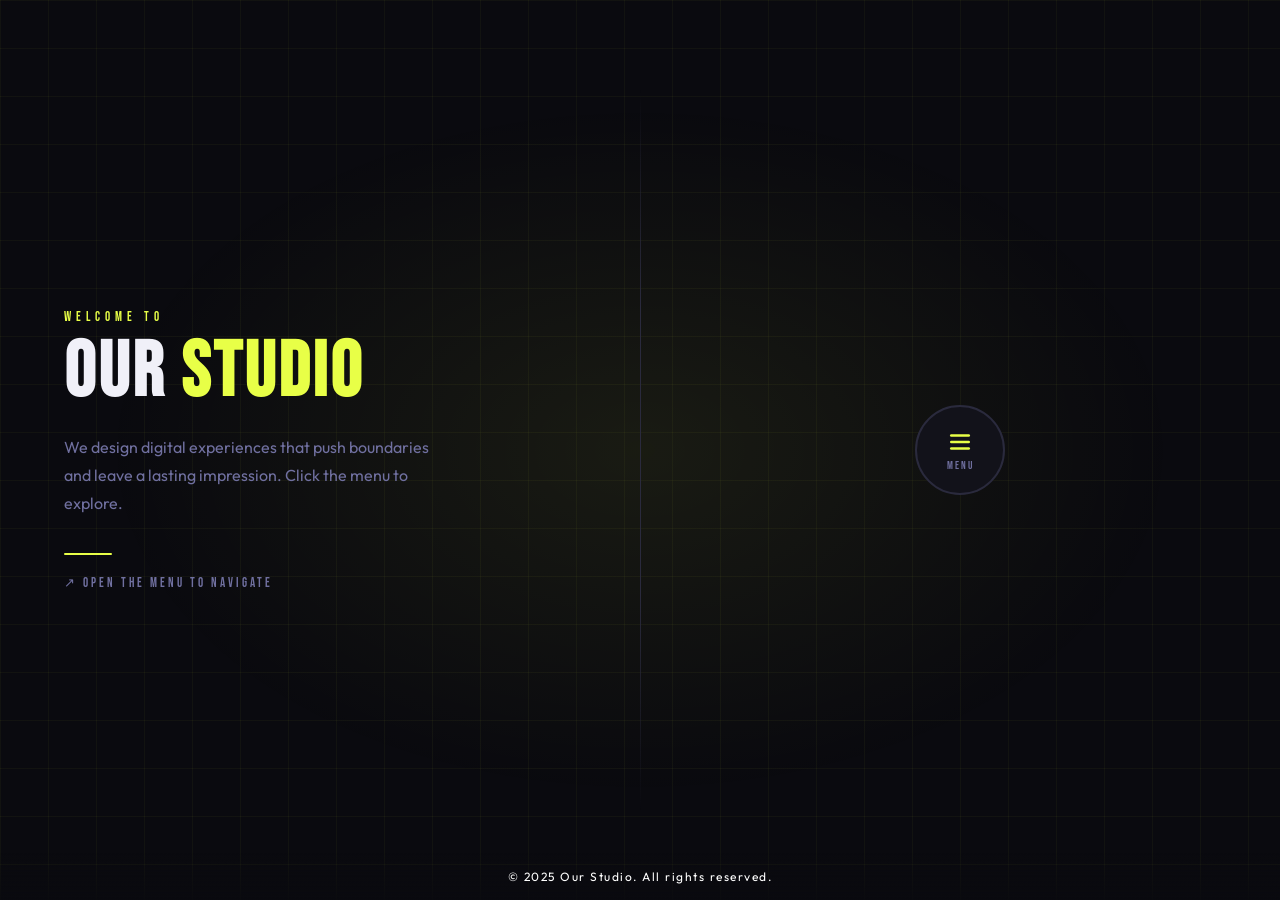
==== index.html @ 95d0605f "Add files via upload" ====
<!doctype html>
<html lang="en">
  <head>
    <meta charset="UTF-8" />
    <meta name="viewport" content="width=device-width, initial-scale=1.0" />
    <title>Radial Menu</title>
    <link rel="preconnect" href="https://fonts.googleapis.com" />
    <link rel="preconnect" href="https://fonts.gstatic.com" crossorigin />
    <link
      href="https://fonts.googleapis.com/css2?family=Bebas+Neue&family=Outfit:wght@300;400;600&display=swap"
      rel="stylesheet"
    />
    <link rel="stylesheet" href="styles/style.css" />
  </head>
  <body>
    <div class="bg-grid"></div>
    <div class="bg-glow"></div>

    <div class="layout">
      <!-- LEFT COLUMN: welcome text -->
      <div class="col-welcome">
        <p class="welcome-eyebrow">Welcome to</p>
        <h1 class="welcome-title">Our <span>Studio</span></h1>
        <p class="welcome-sub">
          We design digital experiences that push boundaries and leave a lasting
          impression. Click the menu to explore.
        </p>
        <div class="welcome-divider"></div>
        <p class="welcome-hint">↗ Open the menu to navigate</p>
      </div>

      <!-- RIGHT COLUMN: radial menu -->
      <div class="col-menu">
        <main class="scene">
          <svg class="connector-svg" id="connectorSvg" aria-hidden="true"></svg>

          <div class="menu-wrapper" id="menuWrapper">
            <button class="nav-btn" data-label="Home" data-index="0" id="btn-0">
              <span class="nav-icon">⌂</span>
              <span class="nav-label">Home</span>
            </button>
            <button
              class="nav-btn"
              data-label="About"
              data-index="1"
              id="btn-1"
            >
              <span class="nav-icon">◈</span>
              <span class="nav-label">About</span>
            </button>
            <button
              class="nav-btn"
              data-label="Contact"
              data-index="2"
              id="btn-2"
            >
              <span class="nav-icon">✉</span>
              <span class="nav-label">Contact</span>
            </button>
            <button
              class="nav-btn"
              data-label="Services"
              data-index="3"
              id="btn-3"
            >
              <span class="nav-icon">◎</span>
              <span class="nav-label">Services</span>
            </button>
            <button
              class="nav-btn"
              data-label="Products"
              data-index="4"
              id="btn-4"
            >
              <span class="nav-icon">▣</span>
              <span class="nav-label">Products</span>
            </button>

            <button
              class="center-btn"
              id="centerBtn"
              aria-label="Toggle menu"
              aria-expanded="false"
            >
              <span class="center-ring"></span>
              <span class="center-ring ring-2"></span>
              <span class="center-icon" id="centerIcon">
                <svg
                  viewBox="0 0 24 24"
                  fill="none"
                  stroke="currentColor"
                  stroke-width="2.5"
                  stroke-linecap="round"
                >
                  <line x1="4" y1="6" x2="20" y2="6" class="bar bar1" />
                  <line x1="4" y1="12" x2="20" y2="12" class="bar bar2" />
                  <line x1="4" y1="18" x2="20" y2="18" class="bar bar3" />
                </svg>
              </span>
              <span class="center-label">MENU</span>
            </button>
          </div>
        </main>
      </div>
    </div>

    <footer class="site-footer">
      <p>&copy; 2025 Our Studio. All rights reserved.</p>
    </footer>

    <script src="script/script.js"></script>
  </body>
</html>
---- styles/style.css ----
/* ── Reset & Base ─────────────────────────────────────── */
*,
*::before,
*::after {
  box-sizing: border-box;
  margin: 0;
  padding: 0;
}

:root {
  --bg: #0a0a0f;
  --surface: #12121a;
  --border: #2a2a3d;
  --accent: #e8ff47;
  --accent-dim: #b8cc30;
  --text: #f0f0f8;
  --text-muted: #7070a0;
  --center-size: 90px;
  --nav-size: 80px;
  --radius: 185px;
  --line-color: rgba(232, 255, 71, 0.35);
  --duration: 0.55s;
  --ease: cubic-bezier(0.34, 1.56, 0.64, 1);
}

html,
body {
  width: 100%;
  height: 100%;
  overflow: hidden;
  background: var(--bg);
  color: var(--text);
  font-family: "Outfit", sans-serif;
}

/* ── Background ───────────────────────────────────────── */
.bg-grid {
  position: fixed;
  inset: 0;
  background-image:
    linear-gradient(rgba(232, 255, 71, 0.04) 1px, transparent 1px),
    linear-gradient(90deg, rgba(232, 255, 71, 0.04) 1px, transparent 1px);
  background-size: 48px 48px;
  pointer-events: none;
}

.bg-glow {
  position: fixed;
  inset: 0;
  background: radial-gradient(
    ellipse 60% 55% at 50% 50%,
    rgba(232, 255, 71, 0.07) 0%,
    transparent 70%
  );
  pointer-events: none;
}

/* ── Scene ────────────────────────────────────────────── */
.scene {
  display: flex;
  align-items: center;
  justify-content: center;
  width: 100%;
  height: 100%;
  position: relative;
  overflow: visible;
}

/* ── SVG connector layer ──────────────────────────────── */
.connector-svg {
  position: absolute;
  inset: 0;
  width: 100%;
  height: 100%;
  pointer-events: none;
  overflow: visible;
}

.connector-line {
  stroke: var(--line-color);
  stroke-width: 1.5;
  stroke-dasharray: 6 4;
  fill: none;
  opacity: 0;
  transition:
    opacity 0.3s ease,
    stroke-dashoffset 0.6s ease;
  animation: none;
}

.connector-line.visible {
  opacity: 1;
  animation: dash-march 1.2s linear infinite;
}

@keyframes dash-march {
  to {
    stroke-dashoffset: -20;
  }
}

/* ── Menu Wrapper ─────────────────────────────────────── */
.menu-wrapper {
  position: relative;
  width: var(--center-size);
  height: var(--center-size);
}

/* ── Center Button ────────────────────────────────────── */
.center-btn {
  position: relative;
  width: var(--center-size);
  height: var(--center-size);
  border-radius: 50%;
  border: 2px solid var(--border);
  background: var(--surface);
  cursor: pointer;
  display: flex;
  flex-direction: column;
  align-items: center;
  justify-content: center;
  gap: 4px;
  color: var(--text);
  transition:
    border-color 0.3s,
    box-shadow 0.3s,
    transform 0.2s;
  z-index: 10;
  overflow: hidden;
}

.center-btn:hover {
  border-color: var(--accent);
  box-shadow:
    0 0 24px rgba(232, 255, 71, 0.25),
    0 0 60px rgba(232, 255, 71, 0.1);
  transform: scale(1.06);
}

.center-btn.active {
  border-color: var(--accent);
  box-shadow:
    0 0 32px rgba(232, 255, 71, 0.4),
    0 0 80px rgba(232, 255, 71, 0.15);
  background: #1a1a24;
}

.center-ring {
  position: absolute;
  inset: -8px;
  border-radius: 50%;
  border: 1px solid rgba(232, 255, 71, 0.15);
  pointer-events: none;
  transition: opacity 0.3s;
}

.center-ring.ring-2 {
  inset: -18px;
  border-color: rgba(232, 255, 71, 0.07);
}

.center-btn.active .center-ring {
  opacity: 1;
  animation: pulse-ring 2s ease-out infinite;
}
.center-btn.active .center-ring.ring-2 {
  animation: pulse-ring 2s ease-out 0.4s infinite;
}

@keyframes pulse-ring {
  0% {
    transform: scale(1);
    opacity: 1;
  }
  70% {
    transform: scale(1.18);
    opacity: 0;
  }
  100% {
    transform: scale(1.18);
    opacity: 0;
  }
}

.center-icon {
  width: 26px;
  height: 26px;
  color: var(--accent);
}

.center-icon svg {
  width: 100%;
  height: 100%;
}

.center-label {
  font-family: "Bebas Neue", sans-serif;
  font-size: 11px;
  letter-spacing: 2px;
  color: var(--text-muted);
  transition: color 0.3s;
}

.center-btn.active .center-label,
.center-btn:hover .center-label {
  color: var(--accent);
}

/* Hamburger → X animation */
.bar {
  transition:
    transform 0.35s ease,
    opacity 0.25s ease;
  transform-origin: 12px 12px;
}

.center-btn.active .bar1 {
  transform: rotate(45deg) translate(0px, 0px);
}
.center-btn.active .bar2 {
  opacity: 0;
  transform: scaleX(0);
}
.center-btn.active .bar3 {
  transform: rotate(-45deg) translate(0px, 0px);
}

/* ── Nav Buttons ──────────────────────────────────────── */
.nav-btn {
  position: absolute;
  top: 50%;
  left: 50%;
  width: var(--nav-size);
  height: var(--nav-size);
  border-radius: 50%;
  border: 1.5px solid var(--border);
  background: var(--surface);
  cursor: pointer;
  display: flex;
  flex-direction: column;
  align-items: center;
  justify-content: center;
  gap: 3px;
  color: var(--text);
  transform: translate(-50%, -50%) scale(0);
  opacity: 0;
  transition:
    transform var(--duration) var(--ease),
    opacity 0.3s ease,
    border-color 0.25s,
    box-shadow 0.25s,
    background 0.25s;
  pointer-events: none;
  z-index: 5;
}

.nav-btn.visible {
  transform: translate(-50%, -50%) translate(var(--tx), var(--ty)) scale(1);
  opacity: 1;
  pointer-events: all;
}

.nav-btn:hover {
  border-color: var(--accent);
  background: #1a1a24;
  box-shadow:
    0 0 20px rgba(232, 255, 71, 0.2),
    0 4px 24px rgba(0, 0, 0, 0.5);
  transform: translate(-50%, -50%) translate(var(--tx), var(--ty)) scale(1.1) !important;
}

.nav-btn:active {
  transform: translate(-50%, -50%) translate(var(--tx), var(--ty)) scale(0.96) !important;
}

.nav-icon {
  font-size: 20px;
  line-height: 1;
  color: var(--accent);
  transition: transform 0.2s;
}

.nav-btn:hover .nav-icon {
  transform: scale(1.2);
}

.nav-label {
  font-family: "Bebas Neue", sans-serif;
  font-size: 11px;
  letter-spacing: 1.5px;
  color: var(--text-muted);
  transition: color 0.25s;
}

.nav-btn:hover .nav-label {
  color: var(--accent);
}

/* ── Stagger delays ───────────────────────────────────── */
.nav-btn[data-index="0"] {
  transition-delay: 0s, 0s, 0s, 0s, 0s;
}
.nav-btn[data-index="1"] {
  transition-delay: 0.06s, 0s, 0s, 0s, 0s;
}
.nav-btn[data-index="2"] {
  transition-delay: 0.12s, 0s, 0s, 0s, 0s;
}
.nav-btn[data-index="3"] {
  transition-delay: 0.18s, 0s, 0s, 0s, 0s;
}
.nav-btn[data-index="4"] {
  transition-delay: 0.24s, 0s, 0s, 0s, 0s;
}

/* closing delay (reverse) */
.nav-btn.closing[data-index="0"] {
  transition-delay: 0.24s;
}
.nav-btn.closing[data-index="1"] {
  transition-delay: 0.18s;
}
.nav-btn.closing[data-index="2"] {
  transition-delay: 0.12s;
}
.nav-btn.closing[data-index="3"] {
  transition-delay: 0.06s;
}
.nav-btn.closing[data-index="4"] {
  transition-delay: 0s;
}

/* ── Two-column layout ───────────────────────────────── */
.layout {
  display: grid;
  grid-template-columns: 1fr 1fr;
  height: 100vh;
  position: relative;
  z-index: 1;
}

/* vertical divider between columns */
.layout::after {
  content: "";
  position: absolute;
  top: 10%;
  bottom: 10%;
  left: 50%;
  width: 1px;
  background: linear-gradient(
    to bottom,
    transparent,
    var(--border) 30%,
    var(--border) 70%,
    transparent
  );
  pointer-events: none;
}

/* ── Left column: Welcome ────────────────────────────── */
.col-welcome {
  display: flex;
  flex-direction: column;
  justify-content: center;
  padding: 80px 64px;
  animation: fade-right 0.9s cubic-bezier(0.22, 1, 0.36, 1) both;
}

@keyframes fade-right {
  from {
    opacity: 0;
    transform: translateX(-32px);
  }
  to {
    opacity: 1;
    transform: translateX(0);
  }
}

.welcome-eyebrow {
  font-family: "Bebas Neue", sans-serif;
  font-size: 13px;
  letter-spacing: 5px;
  color: var(--accent);
  margin-bottom: 12px;
}

.welcome-title {
  font-family: "Bebas Neue", sans-serif;
  font-size: clamp(52px, 6vw, 96px);
  letter-spacing: 3px;
  color: var(--text);
  line-height: 0.95;
  margin-bottom: 24px;
}

.welcome-title span {
  color: var(--accent);
}

.welcome-sub {
  font-size: 16px;
  line-height: 1.75;
  color: var(--text-muted);
  max-width: 380px;
  margin-bottom: 36px;
}

.welcome-divider {
  width: 48px;
  height: 2px;
  background: var(--accent);
  margin-bottom: 20px;
  border-radius: 2px;
}

.welcome-hint {
  font-family: "Bebas Neue", sans-serif;
  font-size: 13px;
  letter-spacing: 3px;
  color: var(--text-muted);
}

/* ── Right column: Menu ──────────────────────────────── */
.col-menu {
  position: relative;
  animation: fade-left 0.9s cubic-bezier(0.22, 1, 0.36, 1) 0.1s both;
}

@keyframes fade-left {
  from {
    opacity: 0;
    transform: translateX(32px);
  }
  to {
    opacity: 1;
    transform: translateX(0);
  }
}

/* ── Footer ──────────────────────────────────────────── */
.site-footer {
  position: fixed;
  bottom: 0;
  left: 0;
  right: 0;
  z-index: 10;
  text-align: center;
  padding: 16px 20px;
  font-size: 12px;
  letter-spacing: 1.5px;
  color: #ffffff;
  pointer-events: none;
  background: linear-gradient(
    to top,
    rgba(10, 10, 15, 0.85) 0%,
    transparent 100%
  );
}

/* ── Responsive: stack on small screens ─────────────── */
@media (max-width: 768px) {
  .layout {
    grid-template-columns: 1fr;
    grid-template-rows: auto 1fr;
    height: auto;
    min-height: 100vh;
  }
  .layout::after {
    display: none;
  }
  .col-welcome {
    padding: 60px 28px 32px;
    text-align: center;
    align-items: center;
  }
  .col-menu {
    min-height: 70vh;
  }
}
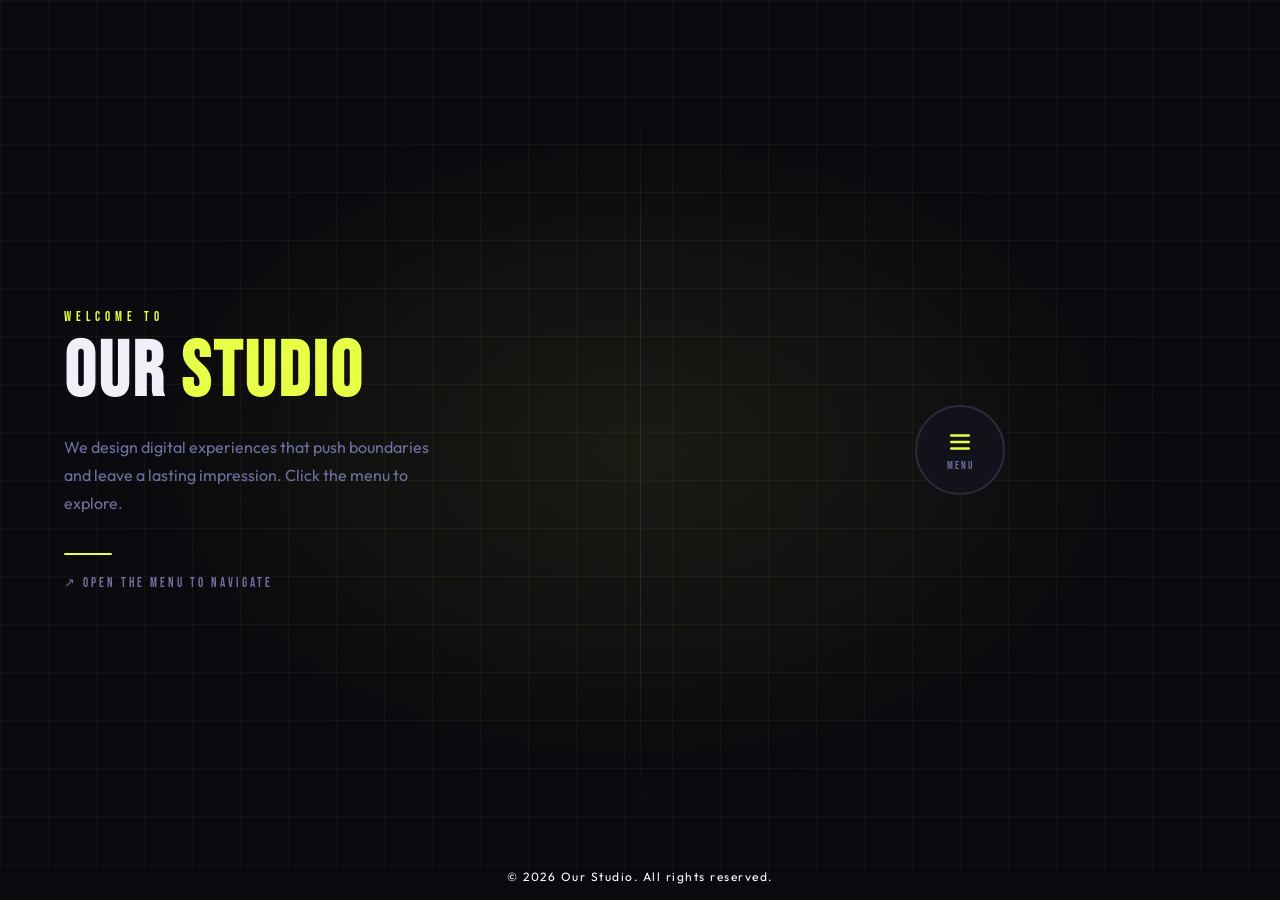
==== commit bb546fe0: "Update copyright year in footer to 2026" ====
--- a/index.html
+++ b/index.html
@@ -105,7 +105,7 @@
     </div>
 
     <footer class="site-footer">
-      <p>&copy; 2025 Our Studio. All rights reserved.</p>
+      <p>&copy; 2026 Our Studio. All rights reserved.</p>
     </footer>
 
     <script src="script/script.js"></script>
